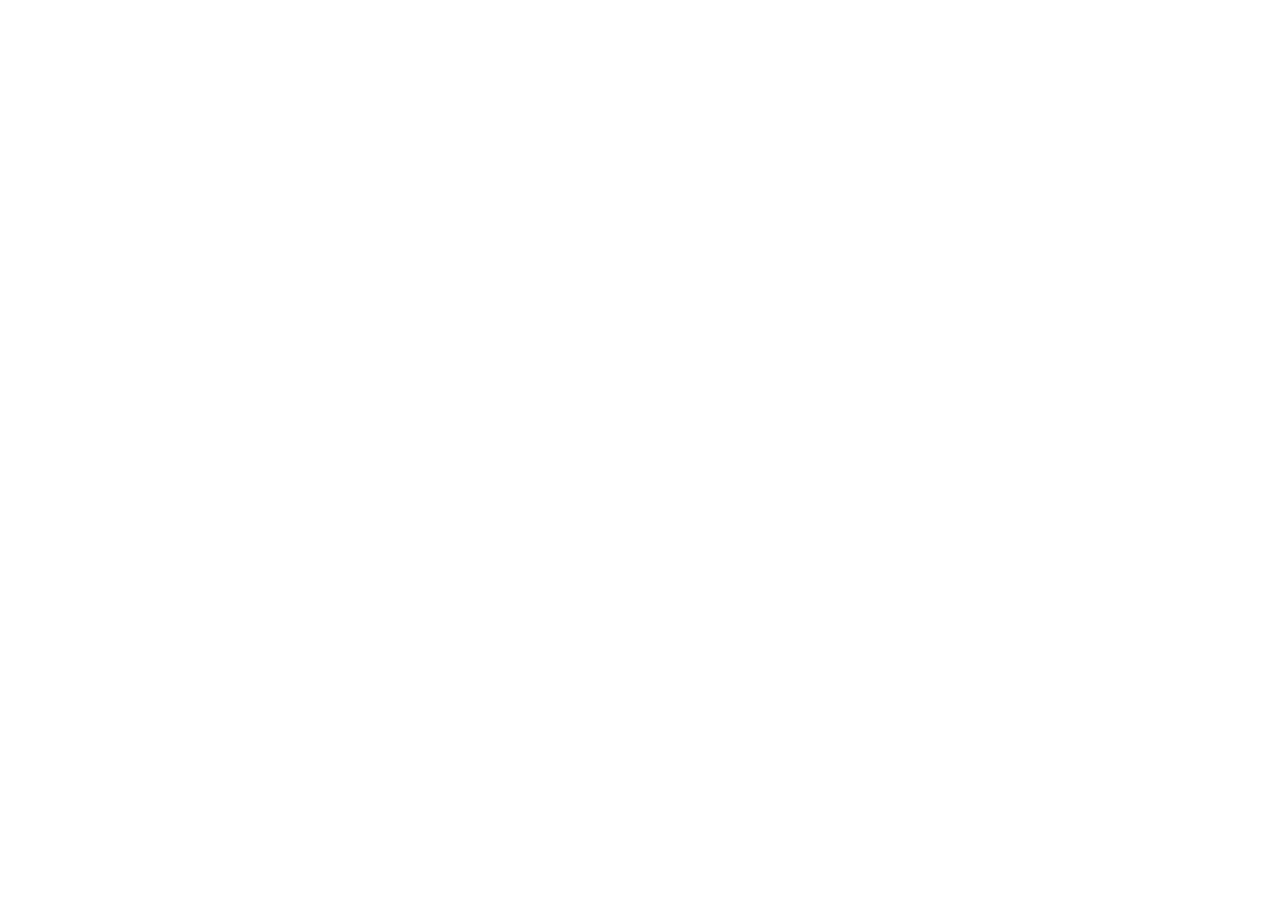
==== index.html @ da0b8611 "Init Commit" ====
<!DOCTYPE html>
<html lang="en">
<head>
    <meta charset="UTF-8">
    <meta name="viewport" content="width=device-width, initial-scale=1.0">
    <title>My Portfolio</title>
</head>
<body>
    
</body>
</html>
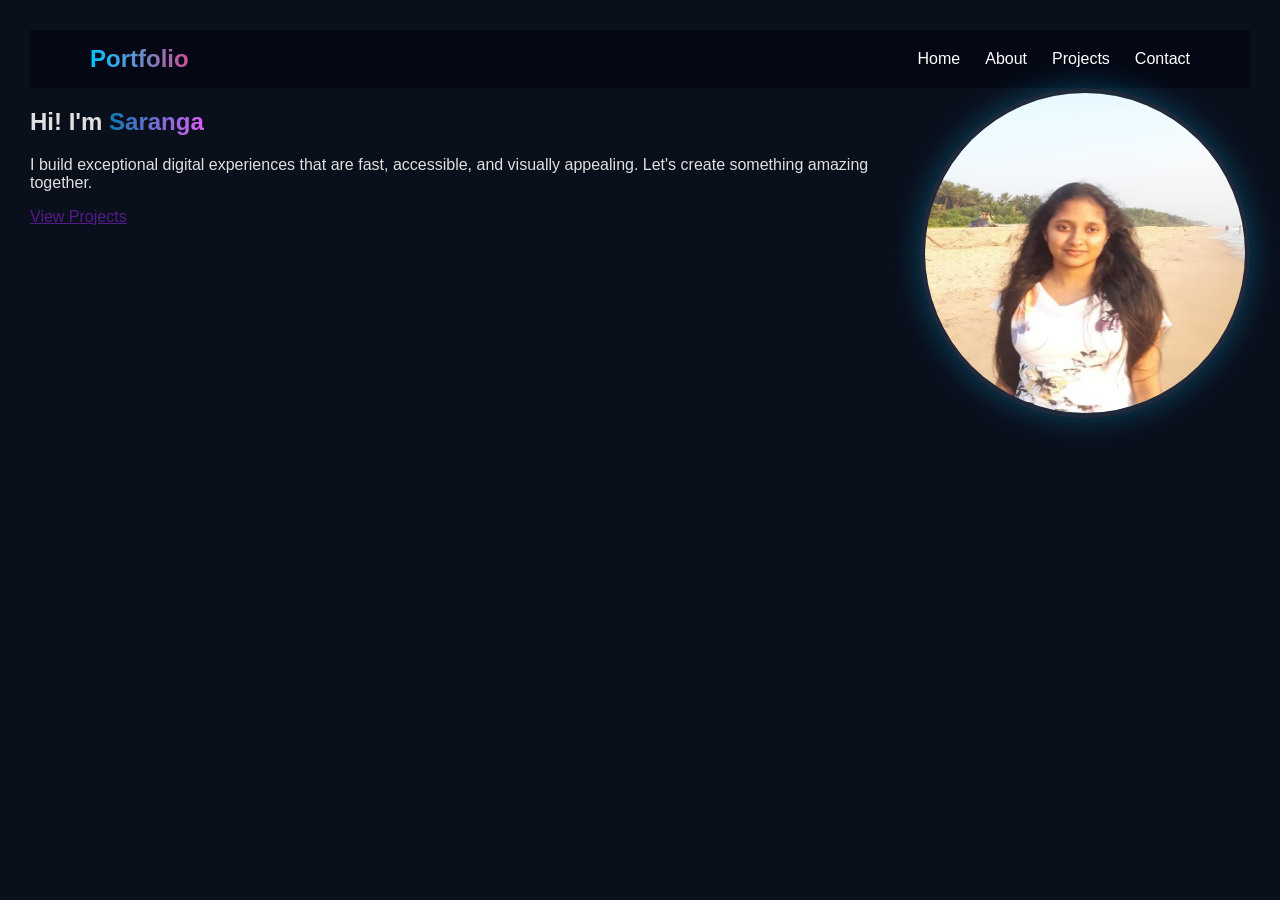
==== commit 511575ed: "Portfolio mainly" ====
--- a/index.html
+++ b/index.html
@@ -1,11 +1,51 @@
 <!DOCTYPE html>
 <html lang="en">
+
 <head>
     <meta charset="UTF-8">
     <meta name="viewport" content="width=device-width, initial-scale=1.0">
     <title>My Portfolio</title>
+    <link rel="stylesheet" href="/assets/css/style.css">
 </head>
-<body>
-    
+
+<body class="dark-mode">
+    <nav>
+        <div class="logo">Portfolio</div>
+        <div class="nav-links">
+            <a href="/index.html">Home</a>
+            <a href="/about.html">About</a>
+
+            <a href="/projects.html">Projects</a>
+            <a href="/contact.html">Contact</a>
+        </div>
+    </nav>
+
+    <section id="" class="">
+        <div class="">
+            <div class="home-profile">
+                <div>
+                    <h1>
+                        Hi! I'm <span class="gradient-text">Saranga</span>
+                    </h1>
+                    <p class="">
+                        I build exceptional digital experiences that are fast, accessible, and visually appealing.
+                        Let's create something amazing together.
+                    </p>
+                    <div>
+                        <a href="" class="">View Projects</a>
+                    </div>
+                </div>
+
+                <div class="">
+                    <div
+                        class="absolute inset-0 rounded-full bg-gradient-to-br from-primary to-secondary blur-xl opacity-20">
+                    </div>
+                    <img src="/assets/image/saranga.jpeg" alt="Profile" class="profile-img">
+                </div>
+
+
+            </div>
+    </section>
 </body>
+
 </html>
--- a/assets/css/style.css
+++ b/assets/css/style.css
@@ -0,0 +1,191 @@
+body {
+    font-family: 'Segoe UI', Tahoma, Geneva, Verdana, sans-serif;
+    background-color: #0a0f1c;
+    /* dark navy */
+    color: #e0e0e0;
+    margin: 0;
+    padding: 30px;
+}
+
+
+
+/* .my-portfolio {} */
+
+.gradient-text {
+    background: linear-gradient(90deg, #0b7db2, #df5df6);
+    -webkit-background-clip: text;
+    background-clip: text;
+    color: transparent;
+}
+
+nav {
+    display: flex;
+    justify-content: space-between;
+    align-items: center;
+    padding: 15px 60px;
+    background: #050814;
+}
+
+.logo {
+    font-size: 24px;
+    font-weight: bold;
+    background: linear-gradient(90deg, #00c6ff, #d05194);
+    -webkit-background-clip: text;
+    -webkit-text-fill-color: transparent;
+}
+
+.nav-links {
+    display: flex;
+    gap: 25px;
+}
+
+.nav-links a {
+    position: relative;
+    text-decoration: none;
+    color: white;
+    font-size: 16px;
+    transition: color 0.3s ease;
+}
+
+.profile-img {
+    width: 320px;
+    height: 320px;
+    border-radius: 50%;
+    border: 5px solid #1e293b;
+    box-shadow: 0 0 30px rgba(0, 198, 255, 0.3);
+}
+
+.home-profile{
+    display: flex;
+    
+}
+
+.about-main{
+    display: flex;
+    gap: 300px;
+}
+
+.about-card{
+    display: flex;
+    flex-direction: column;
+}
+
+.about-skill{
+    text-align: center;
+    /* border: #df5df6; */
+}
+
+/* ----------------------About -------------- */
+
+.about-content h2 {
+    margin: 0 0 10px;
+    font-size: 28px;
+    color: #fff
+}
+
+.about-content p {
+    margin: 0 0 14px;
+    color: var(--muted);
+    line-height: 1.7
+}
+
+/* Grid details */
+.info-grid {
+    display: grid;
+    grid-template-columns: repeat(2, minmax(220px, 1fr));
+    gap: 12px 22px;
+    margin: 18px 0 8px;
+}
+
+.info-grid p {
+    margin: 0;
+    color: var(--muted)
+}
+
+.info-grid strong {
+    color: #e9eef7
+}
+
+.about-img {
+    width: 270px;
+    height: 270px;
+    object-fit: cover;
+    border-radius: 18px;
+    border: 1px solid rgba(148, 163, 184, .25);
+    box-shadow:
+        0 10px 30px rgba(0, 0, 0, .45),
+        0 0 0 10px rgba(56, 189, 248, .06) inset;
+}
+
+
+
+
+
+/* ----------Contact info ------------------ */
+
+.contact-container {
+    display: flex;
+    justify-content: space-between;
+    padding: 50px 100px;
+}
+
+.contact-info {
+    flex: 1;
+    padding: 20px;
+}
+
+.contact-info h2 {
+    font-size: 28px;
+    margin-bottom: 20px;
+    color: #fff;
+}
+
+.contact-info p {
+    color: #94a3b8;
+    /* greyish text */
+    margin-bottom: 20px;
+}
+
+.contact-info .item {
+    margin-bottom: 20px;
+    display: flex;
+    align-items: center;
+    gap: 10px;
+}
+
+.contact-form {
+    flex: 1;
+    background-color: #1e293b;
+    padding: 30px;
+    border-radius: 12px;
+}
+
+.contact-form input,
+.contact-form textarea {
+    width: 100%;
+    padding: 12px;
+    margin-bottom: 15px;
+    border: none;
+    border-radius: 8px;
+    background-color: #0f172a;
+    color: #e2e8f0;
+}
+
+.contact-form input:focus,
+.contact-form textarea:focus {
+    outline: 2px solid #3b82f6;
+    /* blue focus */
+}
+
+.contact-form button {
+    width: 100%;
+    padding: 15px;
+    border: none;
+    border-radius: 25px;
+    font-size: 16px;
+    font-weight: bold;
+    color: white;
+    background: linear-gradient(to right, #06b6d4, #3b82f6, #ea33e1);
+    cursor: pointer;
+    transition: 0.3s;
+}
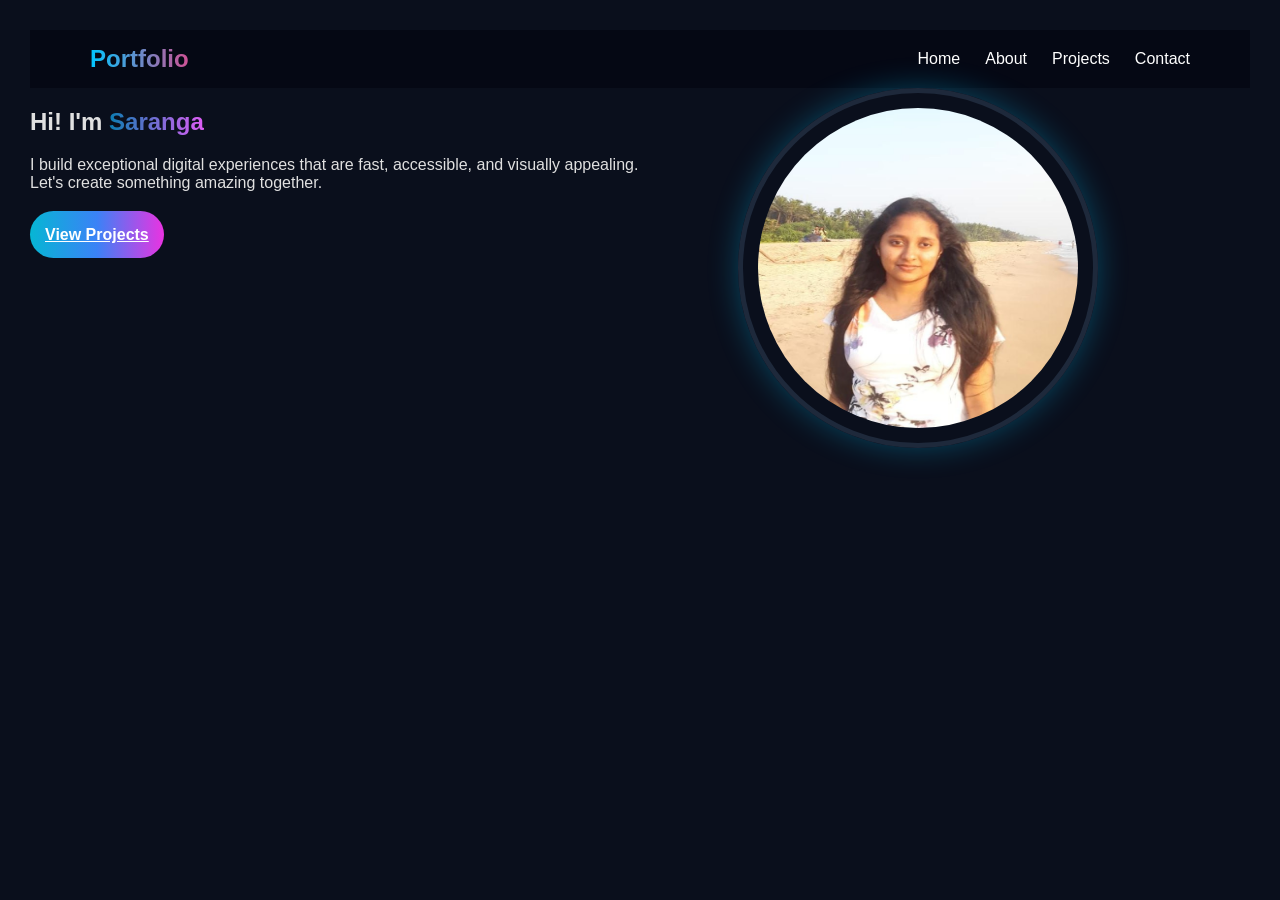
==== commit f41ada69: "portfolio-add btn css" ====
--- a/index.html
+++ b/index.html
@@ -28,11 +28,12 @@
                         Hi! I'm <span class="gradient-text">Saranga</span>
                     </h1>
                     <p class="">
-                        I build exceptional digital experiences that are fast, accessible, and visually appealing.
+                        I build exceptional digital experiences that are fast, accessible, and visually appealing.<br>
                         Let's create something amazing together.
                     </p>
                     <div>
-                        <a href="" class="">View Projects</a>
+                        <br>
+                        <a href="" class="btnClass">View Projects</a>
                     </div>
                 </div>
 
--- a/assets/css/style.css
+++ b/assets/css/style.css
@@ -53,6 +53,8 @@
     border-radius: 50%;
     border: 5px solid #1e293b;
     box-shadow: 0 0 30px rgba(0, 198, 255, 0.3);
+    margin-left: 100px;
+    padding: 15px;
 }
 
 .home-profile{
@@ -177,7 +179,7 @@
     /* blue focus */
 }
 
-.contact-form button {
+.btnClass {
     width: 100%;
     padding: 15px;
     border: none;
